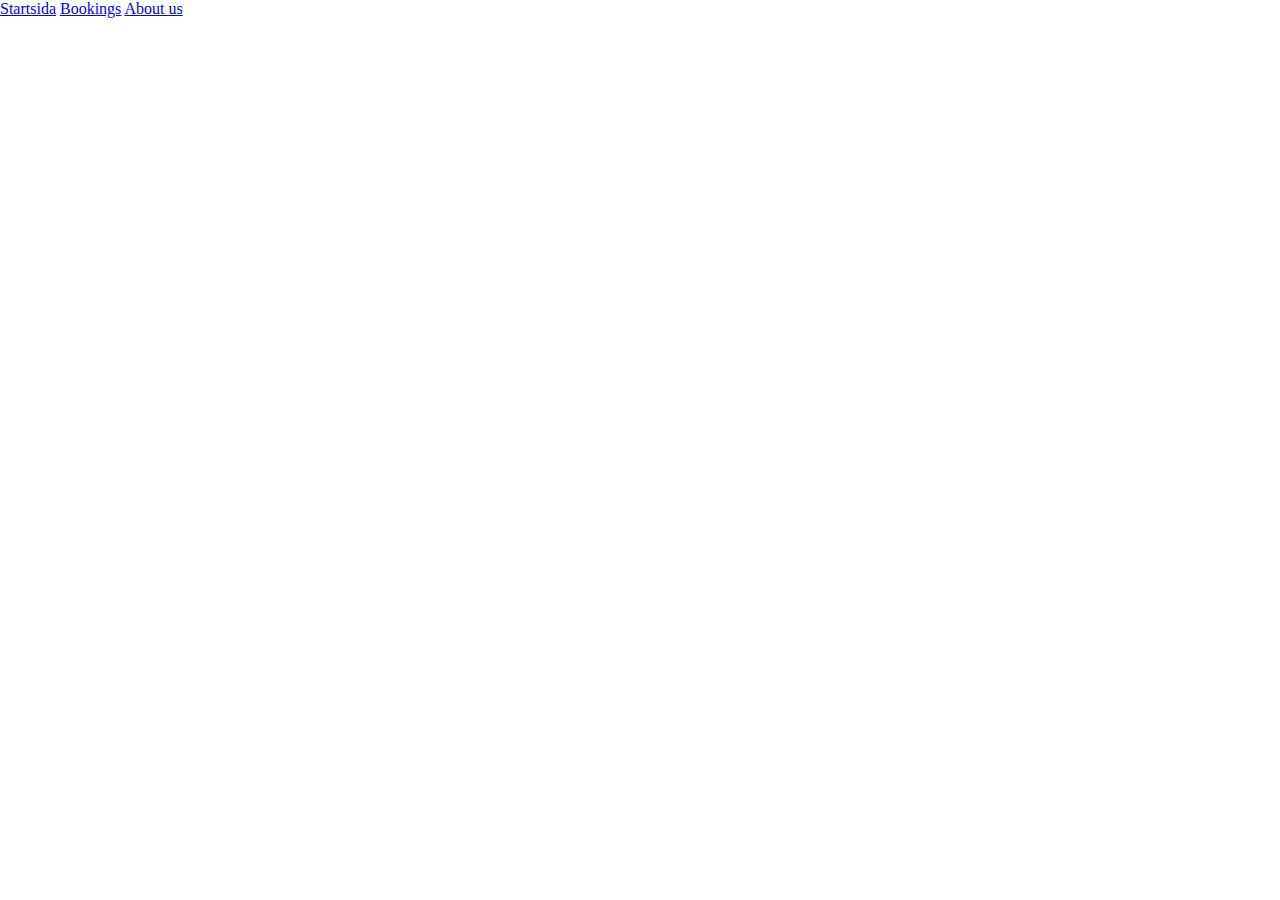
==== aboutus.html @ d51a6e25 "v.49" ====
<!DOCTYPE html>
<html lang="en">
<head>
    <meta charset="UTF-8">
    <meta name="viewport" content="width=device-width, initial-scale=1.0">
    <title>Uchoose.com</title>
    <link rel="stylesheet" href="/css/style.css">
</head>
<body>
    <a href="index.html">Startsida</a>
    <a href="bookings.html">Bookings</a>
    <a href="aboutus.html">About us</a>
</body>
</html>
---- css/style.css ----
*{
    margin: 0%;
}

.img {
    width: 20%;
    height: 20%;
}

.body{
    display: grid;
    grid-template-areas: 
    'he .. he' 
    's1 s1 s1'
    's2 s2 s2'
    'fo fo fo'
    ;
    grid-template-columns: 10% 15% 75%;
    grid-template-rows: 10% 45% 40% 5%;
    height: 100%;
    width: 100%;
}

.section1 {
    display: grid;
    grid-template-areas: 
    'img art';
    grid-template-columns: 50% 50%;
    grid-template-rows: 100%;
    grid-area: s1;
}

.section2 {
    display: grid;
    grid-template-areas: 
    'img img img'
    'art art art'
    ;
    grid-template-columns: 33% 34% 33%;
    grid-template-rows: 100%;
    grid-area: s2;
}

.header{
    grid-area: he;
    background-color: brown;
}

.footer{
    grid-area: fo;
    background-color: chartreuse;
}

.nothing{
    grid-area: ..;
}
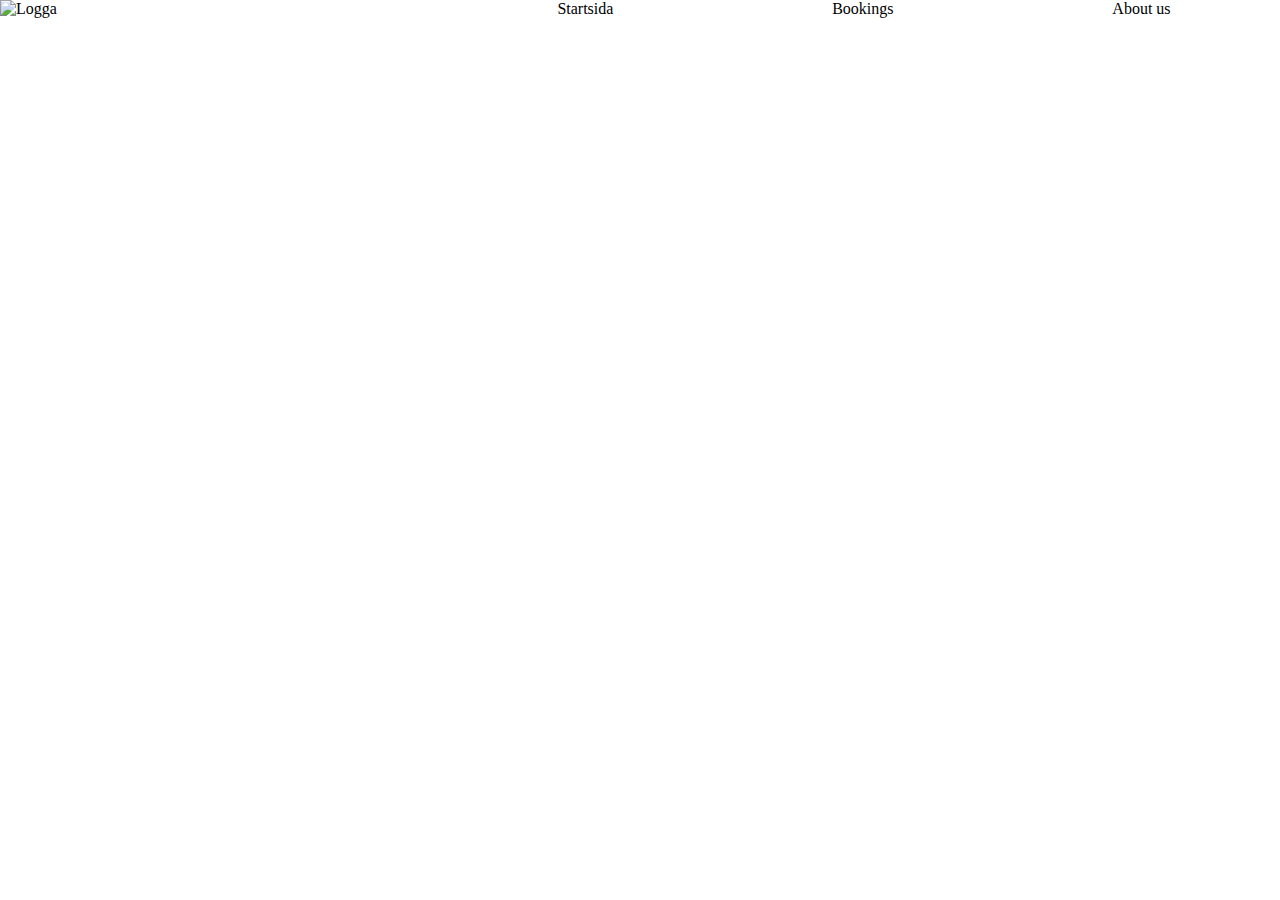
==== commit 38286623: "Lektion 3" ====
--- a/aboutus.html
+++ b/aboutus.html
@@ -7,8 +7,14 @@
     <link rel="stylesheet" href="/css/style.css">
 </head>
 <body>
-    <a href="index.html">Startsida</a>
-    <a href="bookings.html">Bookings</a>
-    <a href="aboutus.html">About us</a>
+    <header class="header">
+        <img src="" alt="Logga">
+        <div class="nothing"></div>
+        <nav class="nav">
+            <a class="links" href="index.html">Startsida</a>
+            <a class="links" href="bookings.html">Bookings</a>
+            <a class="links" href="aboutus.html">About us</a>
+        </nav>
+    </header>
 </body>
 </html>--- a/css/style.css
+++ b/css/style.css
@@ -7,51 +7,129 @@
     height: 20%;
 }
 
-.body{
+#wrapper1{
     display: grid;
     grid-template-areas: 
-    'he .. he' 
+    'he he he' 
     's1 s1 s1'
     's2 s2 s2'
-    'fo fo fo'
-    ;
+    'fo fo fo';
     grid-template-columns: 10% 15% 75%;
     grid-template-rows: 10% 45% 40% 5%;
-    height: 100%;
-    width: 100%;
+    height: 100vh;
 }
 
 .section1 {
     display: grid;
-    grid-template-areas: 
-    'img art';
     grid-template-columns: 50% 50%;
     grid-template-rows: 100%;
     grid-area: s1;
+    background-color: blue;
 }
 
 .section2 {
     display: grid;
-    grid-template-areas: 
-    'img img img'
-    'art art art'
-    ;
     grid-template-columns: 33% 34% 33%;
     grid-template-rows: 100%;
     grid-area: s2;
+    background-color: chocolate;
 }
 
 .header{
     grid-area: he;
-    background-color: brown;
+    display: grid;
+    grid-template-columns: 10% 25% 65%;
+    grid-template-rows: 100%;
+    background-color: white;
+}
+
+.nothing {
+    background-color: white;
+}
+
+a {
+    text-decoration: none;
+    color:black;
+}
+
+a:hover {
+    text-decoration: underline;
+}
+
+.nav{
+    display: flex;
+    justify-content: space-around;
+    align-self: center;
+    background-color:white;
 }
 
 .footer{
     grid-area: fo;
-    background-color: chartreuse;
+    display: flex;
+    align-self: center;
+    justify-content: space-around;
 }
 
-.nothing{
-    grid-area: ..;
+.article1 {
+    background-color: chocolate;
 }
 
+.article2 {
+    background-color: cornflowerblue;
+}
+
+.article3 {
+    background-color: crimson;
+}
+
+.article4 {
+    background-color: darkgoldenrod;
+}
+
+#wrapper2 {
+    display: grid;
+    grid-template-columns: 10% 15% 75%;
+    grid-template-rows: 10% 40% 45% 5%;
+    grid-template-areas: 
+    'he he he'
+    'sp sp sp'
+    'sb sb sb'
+    'fo fo fo'
+    ;
+    height: 100vh;
+}
+
+.sectionpicture {
+    display: grid;
+    grid-template-rows: 100%;
+    grid-template-columns: 30% 70%;
+    grid-area: sp;
+    background-color: brown;
+    grid-gap: 15px;
+}
+
+.sectionbookings {
+    display: grid;
+    grid-template-rows: 40% 60%;
+    grid-template-columns: 100%;
+    grid-gap: 10px;
+    background-color: cadetblue;
+    grid-area: sb;
+}
+
+.article5 {
+    background-color: grey;
+}
+
+.article6{
+    display: flex;
+    justify-content: space-around;
+    align-self: center;
+}
+
+.articlepicture {
+    display: flex;
+    justify-content: center;
+    height: 94%;
+}
+
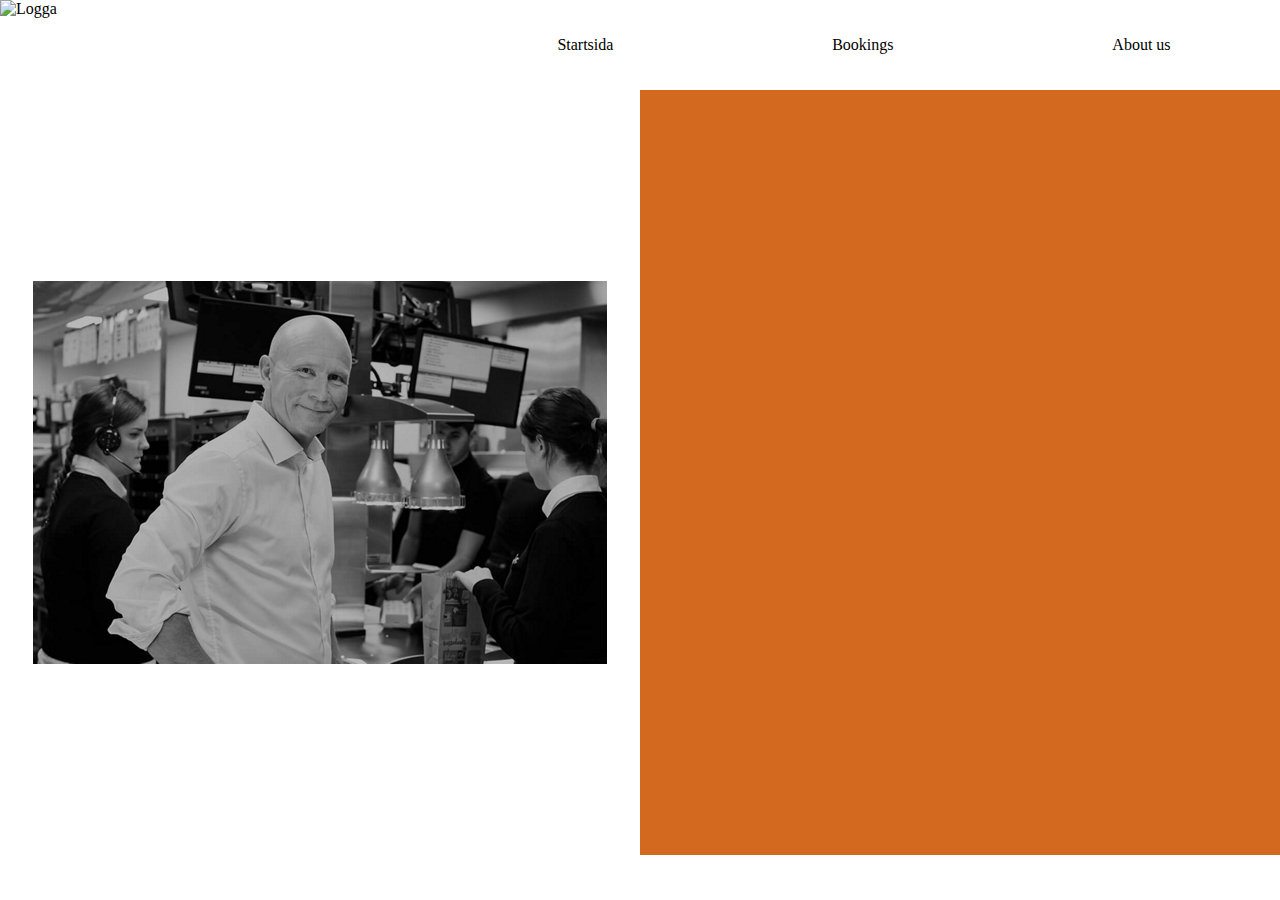
==== commit 8fed77c2: "vecka 5" ====
--- a/aboutus.html
+++ b/aboutus.html
@@ -6,7 +6,7 @@
     <title>Uchoose.com</title>
     <link rel="stylesheet" href="/css/style.css">
 </head>
-<body>
+<body class="wrapper3">
     <header class="header">
         <img src="" alt="Logga">
         <div class="nothing"></div>
@@ -16,5 +16,10 @@
             <a class="links" href="aboutus.html">About us</a>
         </nav>
     </header>
+
+    <section class="section3">
+        <img src="img/aboutus.jpg" alt="">
+        <article></article>
+    </section>
 </body>
 </html>--- a/css/style.css
+++ b/css/style.css
@@ -15,13 +15,13 @@
     's2 s2 s2'
     'fo fo fo';
     grid-template-columns: 10% 15% 75%;
-    grid-template-rows: 10% 45% 40% 5%;
-    height: 100vh;
+    grid-template-rows: 8% 37% 50% 5%;
+    height: 130vh;
 }
 
 .section1 {
     display: grid;
-    grid-template-columns: 50% 50%;
+    grid-template-columns: 33% 67%;
     grid-template-rows: 100%;
     grid-area: s1;
     background-color: blue;
@@ -30,9 +30,23 @@
 .section2 {
     display: grid;
     grid-template-columns: 33% 34% 33%;
-    grid-template-rows: 100%;
+    grid-template-rows: 65% 35%;
     grid-area: s2;
-    background-color: chocolate;
+}
+
+.section2 img {
+    align-self: center;
+    justify-self: center;
+    height: 225px;
+    width: 225px;
+}
+
+.section2 article {
+    align-self: center;
+    justify-self: center;
+    height: 110px;
+    width: 225px;
+    background-color: grey;
 }
 
 .header{
@@ -70,21 +84,12 @@
     justify-content: space-around;
 }
 
+
+
 .article1 {
     background-color: chocolate;
 }
 
-.article2 {
-    background-color: cornflowerblue;
-}
-
-.article3 {
-    background-color: crimson;
-}
-
-.article4 {
-    background-color: darkgoldenrod;
-}
 
 #wrapper2 {
     display: grid;
@@ -133,3 +138,31 @@
     height: 94%;
 }
 
+.wrapper3 {
+    display: grid;
+    grid-template-columns: 10% 15% 75%;
+    grid-template-rows: 10% 85% 5%;
+    height: 100vh;
+    grid-template-areas: 
+    'he he he'
+    's3 s3 s3'
+    'fo fo fo'
+    ;
+}
+
+.section3 {
+    grid-area: s3;
+    display: grid;
+    grid-template-rows: 100%;
+    grid-template-columns: 50% 50%;
+}
+
+.section3 img {
+    align-self: center;
+    justify-self: center;
+    background-color: burlywood;
+}
+
+.section3 article {
+    background-color: chocolate;
+}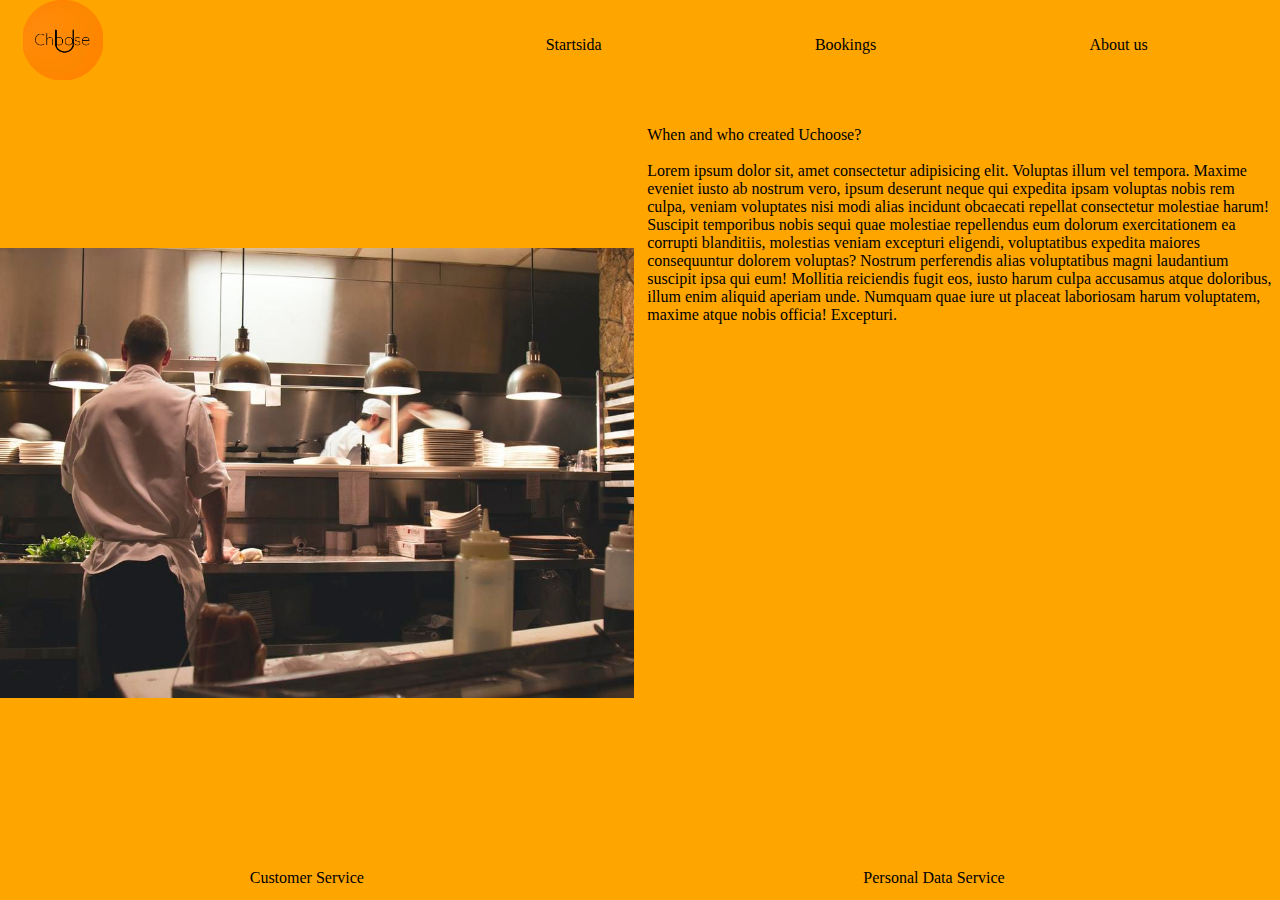
==== commit 2786c60b: "Sista inlämning" ====
--- a/aboutus.html
+++ b/aboutus.html
@@ -8,7 +8,7 @@
 </head>
 <body class="wrapper3">
     <header class="header">
-        <img src="" alt="Logga">
+        <img src="img/logga.jpg.png" alt="Logga">
         <div class="nothing"></div>
         <nav class="nav">
             <a class="links" href="index.html">Startsida</a>
@@ -18,8 +18,22 @@
     </header>
 
     <section class="section3">
-        <img src="img/aboutus.jpg" alt="">
-        <article></article>
+        <img src="img/aboutus.JPEG" alt="">
+        <article>
+            <p>
+                <br>
+                <br>
+                When and who created Uchoose?
+                <br>
+                <br>
+                Lorem ipsum dolor sit, amet consectetur adipisicing elit. Voluptas illum vel tempora. Maxime eveniet iusto ab nostrum vero, ipsum deserunt neque qui expedita ipsam voluptas nobis rem culpa, veniam voluptates nisi modi alias incidunt obcaecati repellat consectetur molestiae harum! Suscipit temporibus nobis sequi quae molestiae repellendus eum dolorum exercitationem ea corrupti blanditiis, molestias veniam excepturi eligendi, voluptatibus expedita maiores consequuntur dolorem voluptas? Nostrum perferendis alias voluptatibus magni laudantium suscipit ipsa qui eum! Mollitia reiciendis fugit eos, iusto harum culpa accusamus atque doloribus, illum enim aliquid aperiam unde. Numquam quae iure ut placeat laboriosam harum voluptatem, maxime atque nobis officia! Excepturi.
+            </p>
+        </article>
     </section>
+    
+    <footer class="footer">
+        <a href="">Customer Service</a>
+        <a href="">Personal Data Service</a>
+    </footer>
 </body>
 </html>--- a/css/style.css
+++ b/css/style.css
@@ -17,15 +17,30 @@
     grid-template-columns: 10% 15% 75%;
     grid-template-rows: 8% 37% 50% 5%;
     height: 130vh;
+    width: 92.4vw;
+    grid-gap: 20px;
+    background-color: orange;
 }
 
 .section1 {
     display: grid;
-    grid-template-columns: 33% 67%;
+    grid-template-columns: 33% 34% 33%;
     grid-template-rows: 100%;
     grid-area: s1;
-    background-color: blue;
+    grid-gap: 20px;
 }
+
+.section1 img {
+    height: 294px;
+    width: 420px;
+    align-self: center;
+    justify-self: center;
+}
+
+.section1 article {
+    background-color: darkorange;
+}
+
 
 .section2 {
     display: grid;
@@ -46,7 +61,7 @@
     justify-self: center;
     height: 110px;
     width: 225px;
-    background-color: grey;
+    background-color: darkorange;
 }
 
 .header{
@@ -54,11 +69,12 @@
     display: grid;
     grid-template-columns: 10% 25% 65%;
     grid-template-rows: 100%;
-    background-color: white;
 }
 
-.nothing {
-    background-color: white;
+.header img{
+    height: 80px;
+    width: 80px;
+    justify-self: center;
 }
 
 a {
@@ -74,7 +90,6 @@
     display: flex;
     justify-content: space-around;
     align-self: center;
-    background-color:white;
 }
 
 .footer{
@@ -82,12 +97,6 @@
     display: flex;
     align-self: center;
     justify-content: space-around;
-}
-
-
-
-.article1 {
-    background-color: chocolate;
 }
 
 
@@ -101,7 +110,9 @@
     'sb sb sb'
     'fo fo fo'
     ;
-    height: 100vh;
+    height: 130vh;
+    width: 97vw;
+    background-color: orange;
 }
 
 .sectionpicture {
@@ -109,8 +120,18 @@
     grid-template-rows: 100%;
     grid-template-columns: 30% 70%;
     grid-area: sp;
-    background-color: brown;
     grid-gap: 15px;
+}
+
+.sectionpicture img{
+    justify-self: center;
+    align-self: center;
+    height: 315px;
+    width: 370px;
+}
+
+.sectionpicture article{
+    background-color: darkorange;
 }
 
 .sectionbookings {
@@ -118,24 +139,24 @@
     grid-template-rows: 40% 60%;
     grid-template-columns: 100%;
     grid-gap: 10px;
-    background-color: cadetblue;
     grid-area: sb;
 }
 
-.article5 {
-    background-color: grey;
+.sectionbookings article {
+    background-color: darkorange;
+    padding: 47px;
 }
+
+.sectionbookings img {
+    align-self: center;
+    justify-self: center;
+}
+
 
 .article6{
     display: flex;
     justify-content: space-around;
     align-self: center;
-}
-
-.articlepicture {
-    display: flex;
-    justify-content: center;
-    height: 94%;
 }
 
 .wrapper3 {
@@ -148,6 +169,8 @@
     's3 s3 s3'
     'fo fo fo'
     ;
+    width: 98vw;
+    background-color: orange;
 }
 
 .section3 {
@@ -155,14 +178,13 @@
     display: grid;
     grid-template-rows: 100%;
     grid-template-columns: 50% 50%;
+    grid-gap: 20px;
 }
 
 .section3 img {
     align-self: center;
     justify-self: center;
     background-color: burlywood;
+    width: 640px;
+    height: 450px;
 }
-
-.section3 article {
-    background-color: chocolate;
-}